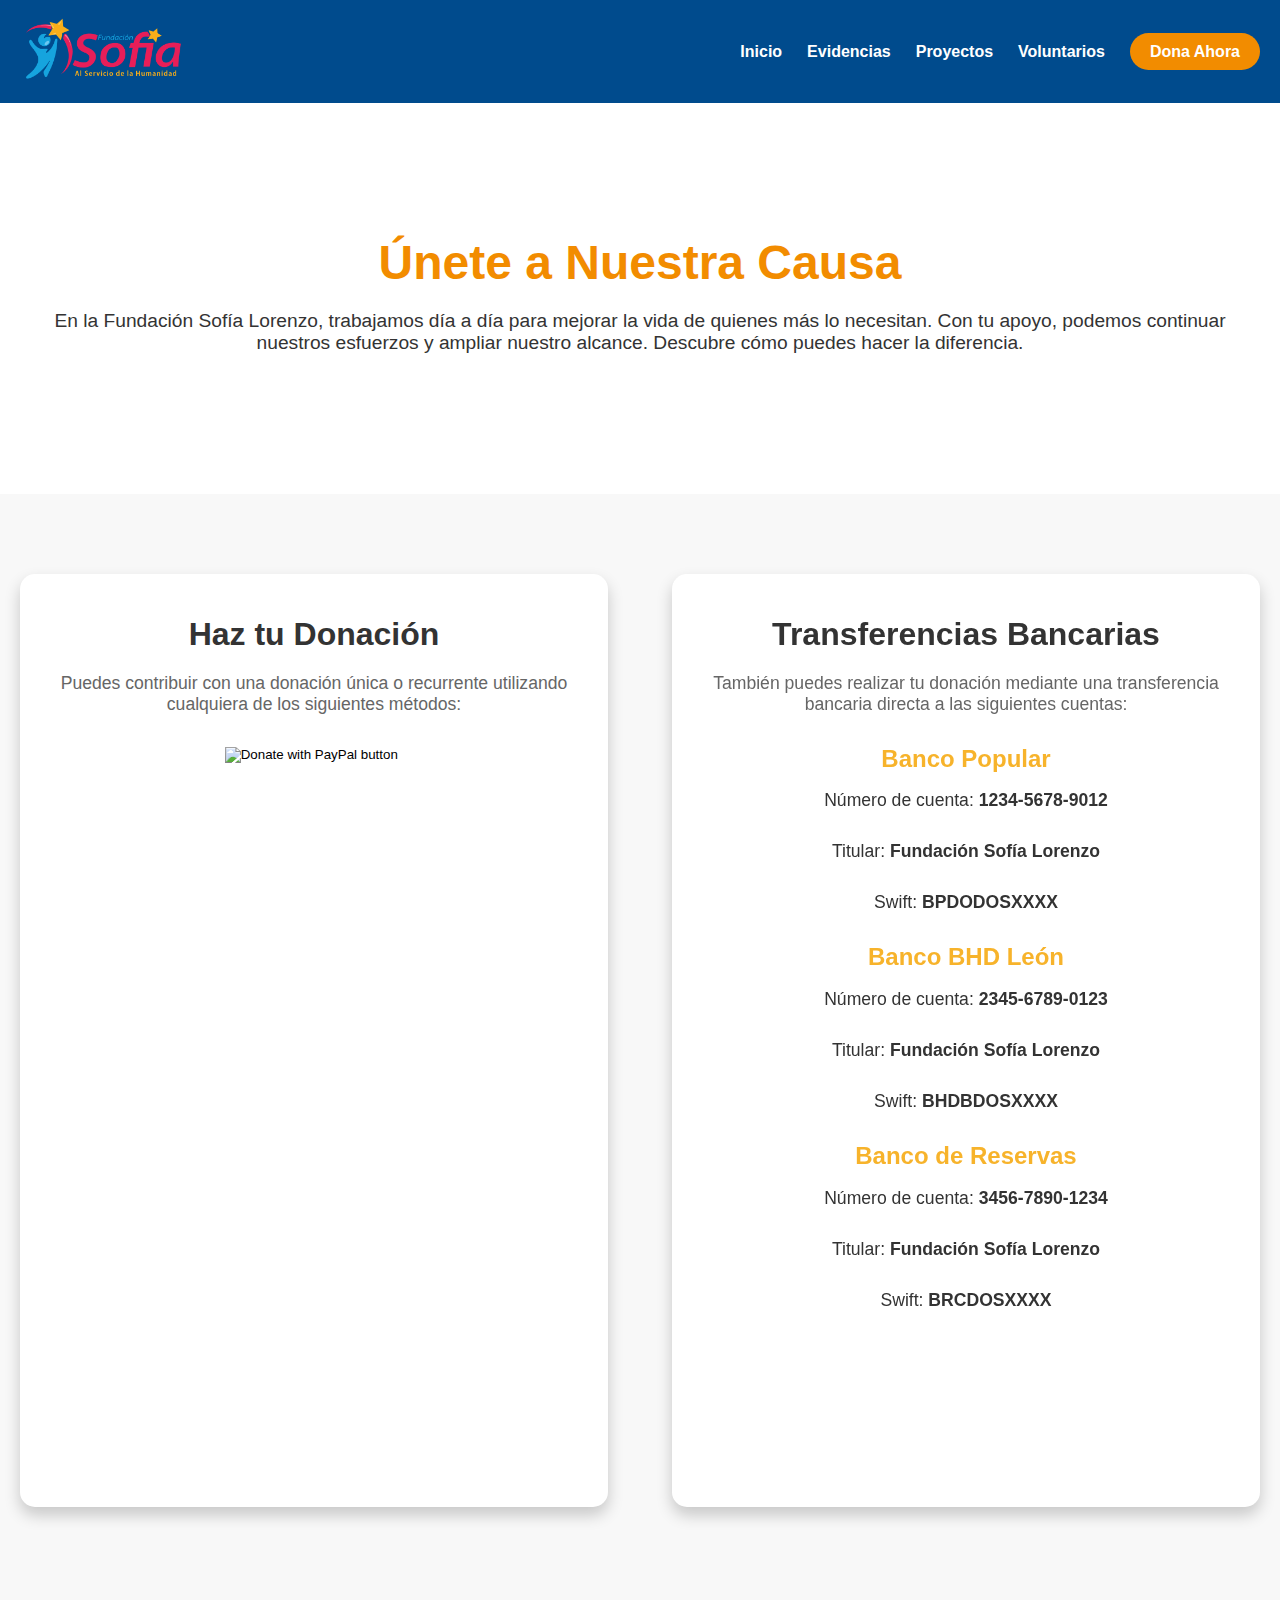
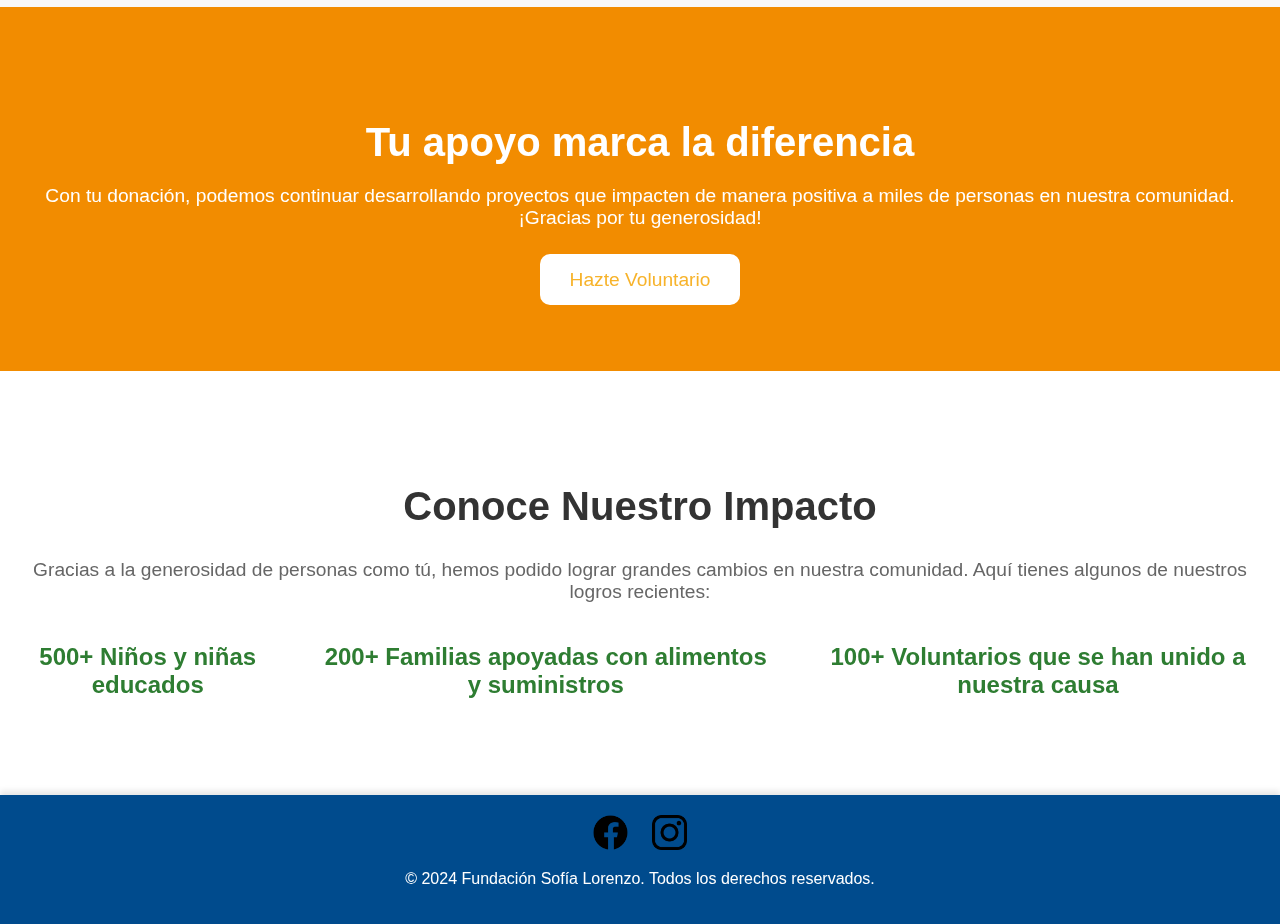
==== sections/donate.html @ 34d8f431 "Init Commit" ====
<!DOCTYPE html>
<html lang="es">

<head>
    <meta charset="UTF-8">
    <meta name="viewport" content="width=device-width, initial-scale=1.0">
    <title>Fundación Sofía Lorenzo</title>
    <link rel="stylesheet" href="../css/estilo.css">
    <link rel="icon" href="../img/logo.png">
</head>

<body>
    <!-- Barra de Navegación -->
    <header class="navbar">
        <div class="navbar__logo">
            <img src="../img/red-logo.png" alt="Logo Fundación Sofía Lorenzo" style="width: 170px;">
        </div>
        <nav class="navbar__menu">
            <ul>
                <li><a href="../index.html">Inicio</a></li>
                <li><a href="#evidencias">Evidencias</a></li>
                <li><a href="proyectos.html">Proyectos</a></li>
                <li><a href="volunteer.html">Voluntarios</a></li>
                <li><a href="#donaciones" class="btn-donate-navbar">Dona Ahora</a></li>
            </ul>
        </nav>
    </header>

    <!-- Sección de Introducción -->
    <section id="donar-intro" class="donar-intro-section">
        <div class="container">
            <h1>Únete a Nuestra Causa</h1>
            <p>En la Fundación Sofía Lorenzo, trabajamos día a día para mejorar la vida de quienes más lo necesitan. Con tu apoyo, podemos continuar nuestros esfuerzos y ampliar nuestro alcance. Descubre cómo puedes hacer la diferencia.</p>
        </div>
    </section>

    <!-- Sección de Donaciones -->
    <section id="donaciones" class="donaciones-section">
        <div class="container">
            <div class="donaciones-columns">
                <!-- Columna de Donaciones (PayPal/DonorBox) -->
                <div class="donaciones-form-column">
                    <h2>Haz tu Donación</h2>
                    <p>Puedes contribuir con una donación única o recurrente utilizando cualquiera de los siguientes
                        métodos:</p>

                    <!-- Botón de PayPal -->
                    <div class="donate-paypal">
                        <form action="https://www.paypal.com/donate" method="post" target="_top">
                            <input type="hidden" name="business" value="TU_CORREO@DOMINIO.COM" />
                            <input type="hidden" name="no_recurring" value="0" />
                            <input type="hidden" name="item_name" value="Donación a Fundación Sofía Lorenzo" />
                            <input type="hidden" name="currency_code" value="USD" />
                            <input type="image" src="https://www.paypalobjects.com/en_US/i/btn/btn_donate_LG.gif"
                                border="0" name="submit" alt="Donate with PayPal button" />
                            <img alt="" border="0" src="https://www.paypal.com/en_US/i/scr/pixel.gif" width="1"
                                height="1" />
                        </form>
                    </div>

                    <!-- Botón de DonorBox -->
                    <div class="donate-donorbox">
                        <!-- Insertar código de integración de DonorBox -->
                        <script src="https://donorbox.org/widget.js" paypalExpress="false"></script>
                        <iframe src="https://donorbox.org/embed/TU_ID_DE_CAMPAÑA" height="685px" width="100%"
                            style="max-width: 500px; min-width: 310px; max-height:none!important" seamless="seamless"
                            name="donorbox" frameborder="0" scrolling="no" allowpaymentrequest></iframe>
                    </div>
                </div>

                <!-- Columna de Transferencias Bancarias -->
                <div class="transferencias-column">
                    <h2>Transferencias Bancarias</h2>
                    <p>También puedes realizar tu donación mediante una transferencia bancaria directa a las siguientes
                        cuentas:</p>

                    <div class="bank-details">
                        <h3>Banco Popular</h3>
                        <p>Número de cuenta: <strong>1234-5678-9012</strong></p>
                        <p>Titular: <strong>Fundación Sofía Lorenzo</strong></p>
                        <p>Swift: <strong>BPDODOSXXXX</strong></p>
                    </div>

                    <div class="bank-details">
                        <h3>Banco BHD León</h3>
                        <p>Número de cuenta: <strong>2345-6789-0123</strong></p>
                        <p>Titular: <strong>Fundación Sofía Lorenzo</strong></p>
                        <p>Swift: <strong>BHDBDOSXXXX</strong></p>
                    </div>

                    <div class="bank-details">
                        <h3>Banco de Reservas</h3>
                        <p>Número de cuenta: <strong>3456-7890-1234</strong></p>
                        <p>Titular: <strong>Fundación Sofía Lorenzo</strong></p>
                        <p>Swift: <strong>BRCDOSXXXX</strong></p>
                    </div>
                </div>
            </div>
        </div>
    </section>

    <!-- Sección de Llamadas a la Acción -->
    <section id="cta-donar" class="cta-donar-section">
        <div class="container">
            <h2>Tu apoyo marca la diferencia</h2>
            <p>Con tu donación, podemos continuar desarrollando proyectos que impacten de manera positiva a miles de
                personas en nuestra comunidad. ¡Gracias por tu generosidad!</p>
            <a href="#form-voluntario" class="btn-voluntario-cta">Hazte Voluntario</a>
        </div>
    </section>

    <!-- Sección de Proyectos y Resultados -->
    <section id="impacto" class="impacto-section">
        <div class="container">
            <h2>Conoce Nuestro Impacto</h2>
            <p>Gracias a la generosidad de personas como tú, hemos podido lograr grandes cambios en nuestra comunidad. Aquí tienes algunos de nuestros logros recientes:</p>
            <ul>
                <li><strong>500+</strong> Niños y niñas educados</li>
                <li><strong>200+</strong> Familias apoyadas con alimentos y suministros</li>
                <li><strong>100+</strong> Voluntarios que se han unido a nuestra causa</li>
            </ul>
        </div>
    </section>


    <!-- Footer -->
    <footer>
        <div class="footer__social-media">
            <a href="#"><img src="../img/facebook-icon.png" alt="Facebook"></a>
            <a href="#"><img src="../img/instagram-icon.png" alt="Instagram"></a>
            <!-- Añade más enlaces a redes sociales si es necesario -->
        </div>
        <p>&copy; 2024 Fundación Sofía Lorenzo. Todos los derechos reservados.</p>
    </footer>
</body>

</html>
---- css/estilo.css ----
/* Colores y Tipografía */
:root {
    --primary-color: #004B8D; /* Azul Oscuro */
    --secondary-color: #F28C00; /* Naranja */
    --accent-color: #F7B32B; /* Amarillo */
    --background-color: #F5F5F5; /* Gris Claro */
    --text-color: #333333; /* Gris Oscuro */
    --btn-text-color: #FFFFFF; /* Blanco */
    --font-family: 'Segoe UI', Tahoma, Geneva, Verdana, sans-serif;
}

/* Estilos Generales */
body {
    font-family: var(--font-family);
    margin: 0;
    padding: 0;
    background-color: var(--background-color);
    color: var(--text-color);
}

a {
    text-decoration: none;
    color: inherit;
}

/* Barra de Navegación */
.navbar {
    background-color: var(--primary-color);
    padding: 15px 20px;
    display: flex;
    justify-content: space-between;
    align-items: center;
    box-shadow: 0 4px 6px rgba(0, 0, 0, 0.1);
}

.nav_logo{
    width: 180px;
}

.navbar__logo img {
    width: 60px;
    height: auto;
}

.navbar__menu ul {
    list-style-type: none;
    display: flex;
    gap: 25px;
    margin: 0;
    padding: 0;
}

.navbar__menu ul li a {
    color: var(--btn-text-color);
    font-weight: bold;
    transition: color 0.3s ease;
}

.navbar__menu ul li a:hover {
    color: var(--accent-color);
}

.btn-donate-navbar {
    background-color: var(--secondary-color);
    color: var(--btn-text-color);
    padding: 10px 20px;
    font-weight: bold;
    border-radius: 20px;
    transition: background-color 0.3s ease;
}

.btn-donate-navbar:hover {
    color: var(--btn-text-color);
    background-color: var(--accent-color);
}

/* Sección Hero */
.hero-section {
    background-color: var(--primary-color);
    color: var(--btn-text-color);
    text-align: center;
    padding: 120px 20px;
    background-image: url('img/hero-bg.jpg'); /* Fondo con imagen */
    background-size: cover;
    background-position: center;
    display: flex;
    justify-content: center;
    align-items: center;
    flex-direction: column;
}

.hero-content h1 {
    font-size: 3em;
    margin-bottom: 20px;
}

.hero-content p {
    font-size: 1.5em;
    margin-bottom: 30px;
}

.btn-donate {
    background-color: var(--secondary-color);
    color: var(--btn-text-color);
    padding: 15px 30px;
    font-size: 1.2em;
    border-radius: 25px;
    transition: background-color 0.3s ease;
}

.btn-donate:hover {
    background-color: var(--accent-color);
}

/* Nueva Sección: ¿Por Qué Donar? */
.porque-donar-section {
    background-color: #fff;
    padding: 60px 20px;
    text-align: center;
}

.porque-donar-section h2 {
    font-size: 2.5em;
    margin-bottom: 40px;
}

.donar-reasons {
    display: flex;
    justify-content: space-around;
    flex-wrap: wrap;
}

.reason {
    max-width: 300px;
    margin: 20px;
    text-align: center;
}

.reason img {
    width: 80px;
    margin-bottom: 20px;
}

.reason h3 {
    font-size: 1.5em;
    margin-bottom: 15px;
}

.reason p {
    font-size: 1.1em;
}

/* Nueva Sección: Impacto de Tu Donación */
.impacto-donacion-section {
    background-color: #f9f9f9;
    padding: 60px 20px;
    text-align: center;
}

.impact-gallery {
    display: flex;
    justify-content: space-around;
    flex-wrap: wrap;
}

.impact-item {
    max-width: 300px;
    margin: 20px;
    text-align: center;
}

.impact-item img {
    width: 100%;
    border-radius: 10px;
    margin-bottom: 20px;
}

.impact-item h3 {
    font-size: 1.5em;
    margin-bottom: 10px;
}

.impact-item p {
    font-size: 1.1em;
}

/* Nueva Sección: Únete Como Voluntario */
.volunteer-call-to-action {
    background-color: var(--secondary-color);
    color: var(--btn-text-color);
    padding: 30px 20px;
    text-align: center;
    margin: 60px 0;
}

.volunteer-call-to-action h2 {
    font-size: 2em;
    margin-bottom: 20px;
}

.volunteer-call-to-action p {
    font-size: 1.2em;
    margin-bottom: 30px;
}

.btn-volunteer {
    background-color: var(--accent-color);
    color: var(--btn-text-color);
    padding: 15px 30px;
    text-decoration: none;
    border-radius: 5px;
    font-size: 1.2em;
    transition: background-color 0.3s;
}

.btn-volunteer:hover {
    background-color: var(--hover-color);
}


.testimonials-section {
    background-color: #f4f4f4;
    padding: 50px 20px;
    text-align: center;
}

.testimonials-section h2 {
    font-size: 2em;
    margin-bottom: 20px;
}

.testimonials-section p {
    font-size: 1.2em;
    margin-bottom: 40px;
}

.testimonials {
    display: flex;
    flex-wrap: wrap;
    justify-content: space-around;
    gap: 20px;
}

.testimonial {
    background-color: white;
    padding: 20px;
    border-radius: 10px;
    box-shadow: 0 4px 6px rgba(0, 0, 0, 0.1);
    max-width: 300px;
}

.testimonial p {
    font-style: italic;
}

.testimonial span {
    display: block;
    margin-top: 10px;
    font-weight: bold;
}

/* Footer */
footer {
    background-color: var(--primary-color);
    padding: 20px;
    text-align: center;
    color: var(--btn-text-color);
    box-shadow: 0 -4px 6px rgba(0, 0, 0, 0.1);
}

.footer__social-media a img {
    width: 35px;
    height: auto;
    margin: 0 10px;
    transition: transform 0.3s ease;
}

.footer__social-media a img:hover {
    transform: scale(1.1);
}


/*/////////////////////////////////////////*/

/* Estilos para la sección de voluntarios */
.volunteer-section {
    background-color: #fff;
    padding: 60px 20px;
    text-align: center;
}

.volunteer-section h1 {
    font-size: 2.5em;
    margin-bottom: 20px;
}

.volunteer-section p {
    font-size: 1.2em;
    margin-bottom: 40px;
}

.volunteer-benefits {
    display: flex;
    justify-content: space-around;
    flex-wrap: wrap;
}

.benefit {
    max-width: 300px;
    margin: 20px;
    text-align: center;
}

.benefit img {
    width: 80px;
    margin-bottom: 20px;
}

.benefit h3 {
    font-size: 1.5em;
    margin-bottom: 15px;
}

.benefit p {
    font-size: 1.1em;
}

.btn-volunteer {
    background-color: var(--secondary-color);
    color: var(--btn-text-color);
    padding: 15px 30px;
    font-size: 1.2em;
    border-radius: 25px;
    transition: background-color 0.3s ease;
}

.btn-volunteer:hover {
    background-color: var(--accent-color);
}

/* Estilos para la sección del formulario de voluntariado */
.volunteer-form-section {
    background-color: #f9f9f9;
    padding: 60px 20px;
    text-align: center;
}

.volunteer-form-section h2 {
    font-size: 2em;
    margin-bottom: 20px;
}

.volunteer-form-section p {
    font-size: 1.2em;
    margin-bottom: 40px;
}

.volunteer-form-content {
    display: flex;
    flex-wrap: wrap;
    justify-content: space-between;
    align-items: flex-start;
}

.whatsapp-card {
    background: #fff;
    border-radius: 10px;
    box-shadow: 0 4px 8px rgba(0, 0, 0, 0.1);
    width: 48%;
    text-align: left;
    padding: 20px;
    margin-bottom: 20px;
    display: flex;
    align-items: center;
}

.whatsapp-icon img {
    width: 50px;
    height: 50px;
    margin-right: 15px;
}

.whatsapp-info h3 {
    margin-bottom: 10px;
}

.whatsapp-info p {
    font-size: 16px;
    margin-bottom: 15px;
}

.btn-whatsapp {
    display: inline-block;
    padding: 10px 20px;
    background-color: #25D366;
    color: #fff;
    text-decoration: none;
    border-radius: 5px;
    font-weight: bold;
}

.volunteer-form {
    width: 48%;
    text-align: left;
}

.form-group {
    margin-bottom: 20px;
}

.form-group label {
    display: block;
    font-size: 1.1em;
    margin-bottom: 10px;
}

.form-group input,
.form-group textarea {
    width: 100%;
    padding: 10px;
    border: 1px solid #ccc;
    border-radius: 5px;
    font-size: 1em;
}

.btn-submit {
    background-color: var(--primary-color);
    color: var(--btn-text-color);
    padding: 10px 20px;
    border: none;
    border-radius: 5px;
    font-size: 1.2em;
    cursor: pointer;
    transition: background-color 0.3s ease;
}

.btn-submit:hover {
    background-color: var(--secondary-color);
}

/* Sección de formulario de voluntariado */
.volunteer-form-section {
    background-color: #f1f1f1;
    padding: 80px 20px;
    display: flex;
    flex-direction: column;
    align-items: center;
    text-align: center;
}

.volunteer-form-section h2 {
    font-size: 2.5em;
    margin-bottom: 20px;
    color: #333;
}

.volunteer-form-section p {
    font-size: 1.2em;
    margin-bottom: 40px;
    color: #666;
}

/* Formulario */
.volunteer-form {
    background-color: #ffffff;
    border-radius: 15px;
    box-shadow: 0 8px 16px rgba(0, 0, 0, 0.2);
    padding: 40px;
    width: 100%;
    max-width: 600px;
}

.form-group {
    margin-bottom: 25px;
    text-align: left;
}

.form-group label {
    font-size: 1.1em;
    color: #333;
    margin-bottom: 8px;
    display: block;
}

.form-group input,
.form-group textarea {
    width: 95%;
    padding: 15px;
    border-radius: 10px;
    border: 1px solid #ddd;
    font-size: 1em;
    color: #333;
}

.btn-submit {
    background-color: #25D366;
    color: #fff;
    padding: 15px 30px;
    border: none;
    border-radius: 10px;
    font-size: 1.2em;
    cursor: pointer;
    transition: background-color 0.3s ease;
    width: 100%;
    margin-top: 20px;
}

.btn-submit:hover {
    background-color: #20b259;
}

/* Card de WhatsApp */
.whatsapp-card {
    background: linear-gradient(135deg, #25D366 0%, #128c7e 100%);
    border-radius: 15px;
    color: white;
    padding: 20px;
    margin-top: 40px;
    display: flex;
    align-items: center;
    box-shadow: 0 8px 16px rgba(0, 0, 0, 0.2);
}

.whatsapp-info{
    display: flex;
    align-items:center;
    flex-direction: row;
    
}

.whatsapp-icon img {
    width: 60px;
    height: 60px;
    margin-right: 10px;
}

.whatsapp-info h3 {
    margin: 0;
    font-size: 1.5em;
}

.whatsapp-info p {
    margin: 0;
    font-size: 1.1em;
}

.btn-whatsapp {
    background-color: white;
    color: #25D366;
    text-align: center;
    padding: 10px 20px;
    border-radius: 10px;
    text-decoration: none;
    font-weight: bold;
    transition: background-color 0.3s ease;
}

.btn-whatsapp:hover {
    background-color: #e0e0e0;
}

/* Sección de requisitos */
.requisitos-section {
    background-color: #ffffff;
    padding: 60px 20px;
    text-align: center;
}

.requisitos-section h2 {
    font-size: 2.5em;
    margin-bottom: 30px;
    color: #333;
}

.requisitos-section ul {
    list-style: none;
    padding: 0;
    font-size: 1.2em;
    max-width: 600px;
    margin: 0 auto;
}

.requisitos-section ul li {
    background-color: #f1f1f1;
    border-radius: 10px;
    margin-bottom: 15px;
    padding: 15px 20px;
    position: relative;
    text-align: left;
    display: flex;
    align-items: center;
}

.requisitos-section ul li::before {
    content: '\2714';
    font-size: 1.5em;
    color: #25D366;
    margin-right: 15px;
}


/* Estilos de pagina Donaciones */
.donar-intro-section {
    background-color: #ffffff;
    padding: 100px 20px;
    text-align: center;
    color: #333;
}

.donar-intro-section h1 {
    font-size: 3em;
    margin-bottom: 20px;
    color: var(--secondary-color);
}

.donar-intro-section p {
    font-size: 1.2em;
    margin-bottom: 40px;
}

.btn-donar-cta {
    background-color: var(--secondary-color);
    color: #fff;
    padding: 15px 30px;
    border-radius: 10px;
    font-size: 1.2em;
    text-decoration: none;
    transition: background-color 0.3s ease;
}

.btn-donar-cta:hover {
    background-color: var(--accent-color);
}

/* Sección de Donaciones */
.donaciones-section {
    background-color: #f8f8f8;
    padding: 80px 20px;
}

.donaciones-columns {
    display: flex;
    flex-wrap: nowrap;
    justify-content: space-between;
    gap: 10px;
}

.donaciones-form-column,
.transferencias-column {
    background-color: #ffffff;
    border-radius: 15px;
    box-shadow: 0 8px 16px rgba(0, 0, 0, 0.2);
    padding: 15px;
    width: 100%;
    max-width: 45%;
    margin-bottom: 20px;
    text-align: center;
}

.donaciones-form-column h2,
.transferencias-column h2 {
    font-size: 2em;
    margin-bottom: 20px;
    color: #333;
}

.donaciones-form-column p,
.transferencias-column p {
    font-size: 1.1em;
    margin-bottom: 30px;
    color: #666;
}

.bank-details {
    margin-bottom: 30px;
}

.bank-details h3 {
    font-size: 1.5em;
    margin-bottom: 10px;
    color: var(--accent-color);
}

.bank-details p {
    font-size: 1.1em;
    color: #333;
}

/* Estilo de Botones */
.donate-paypal form {
    margin-bottom: 20px;
}

.donate-donorbox {
    margin-bottom: 20px;
}


/* Sección de Llamadas a la Acción */
.cta-donar-section {
    background-color: var(--secondary-color);
    color: #fff;
    padding: 80px 20px;
    text-align: center;
}

.cta-donar-section h2 {
    font-size: 2.5em;
    margin-bottom: 20px;
}

.cta-donar-section p {
    font-size: 1.2em;
    margin-bottom: 40px;
}

.btn-voluntario-cta {
    background-color: #ffffff;
    color: var(--accent-color);
    padding: 15px 30px;
    border-radius: 10px;
    font-size: 1.2em;
    text-decoration: none;
    transition: background-color 0.3s ease;
}

.btn-voluntario-cta:hover {
    background-color: #e0e0e0;
}

/* Sección de Impacto */
.impacto-section {
    background-color: #ffffff;
    padding: 80px 20px;
    text-align: center;
}

.impacto-section h2 {
    font-size: 2.5em;
    color: #333;
    margin-bottom: 30px;
}

.impacto-section p {
    font-size: 1.2em;
    color: #666;
    margin-bottom: 40px;
}

.impacto-section ul {
    list-style: none;
    padding: 0;
    display: flex;
    justify-content: center;
    gap: 40px;
}

.impacto-section ul li {
    font-size: 1.5em;
    color: #2e7d32;
    font-weight: bold;
}
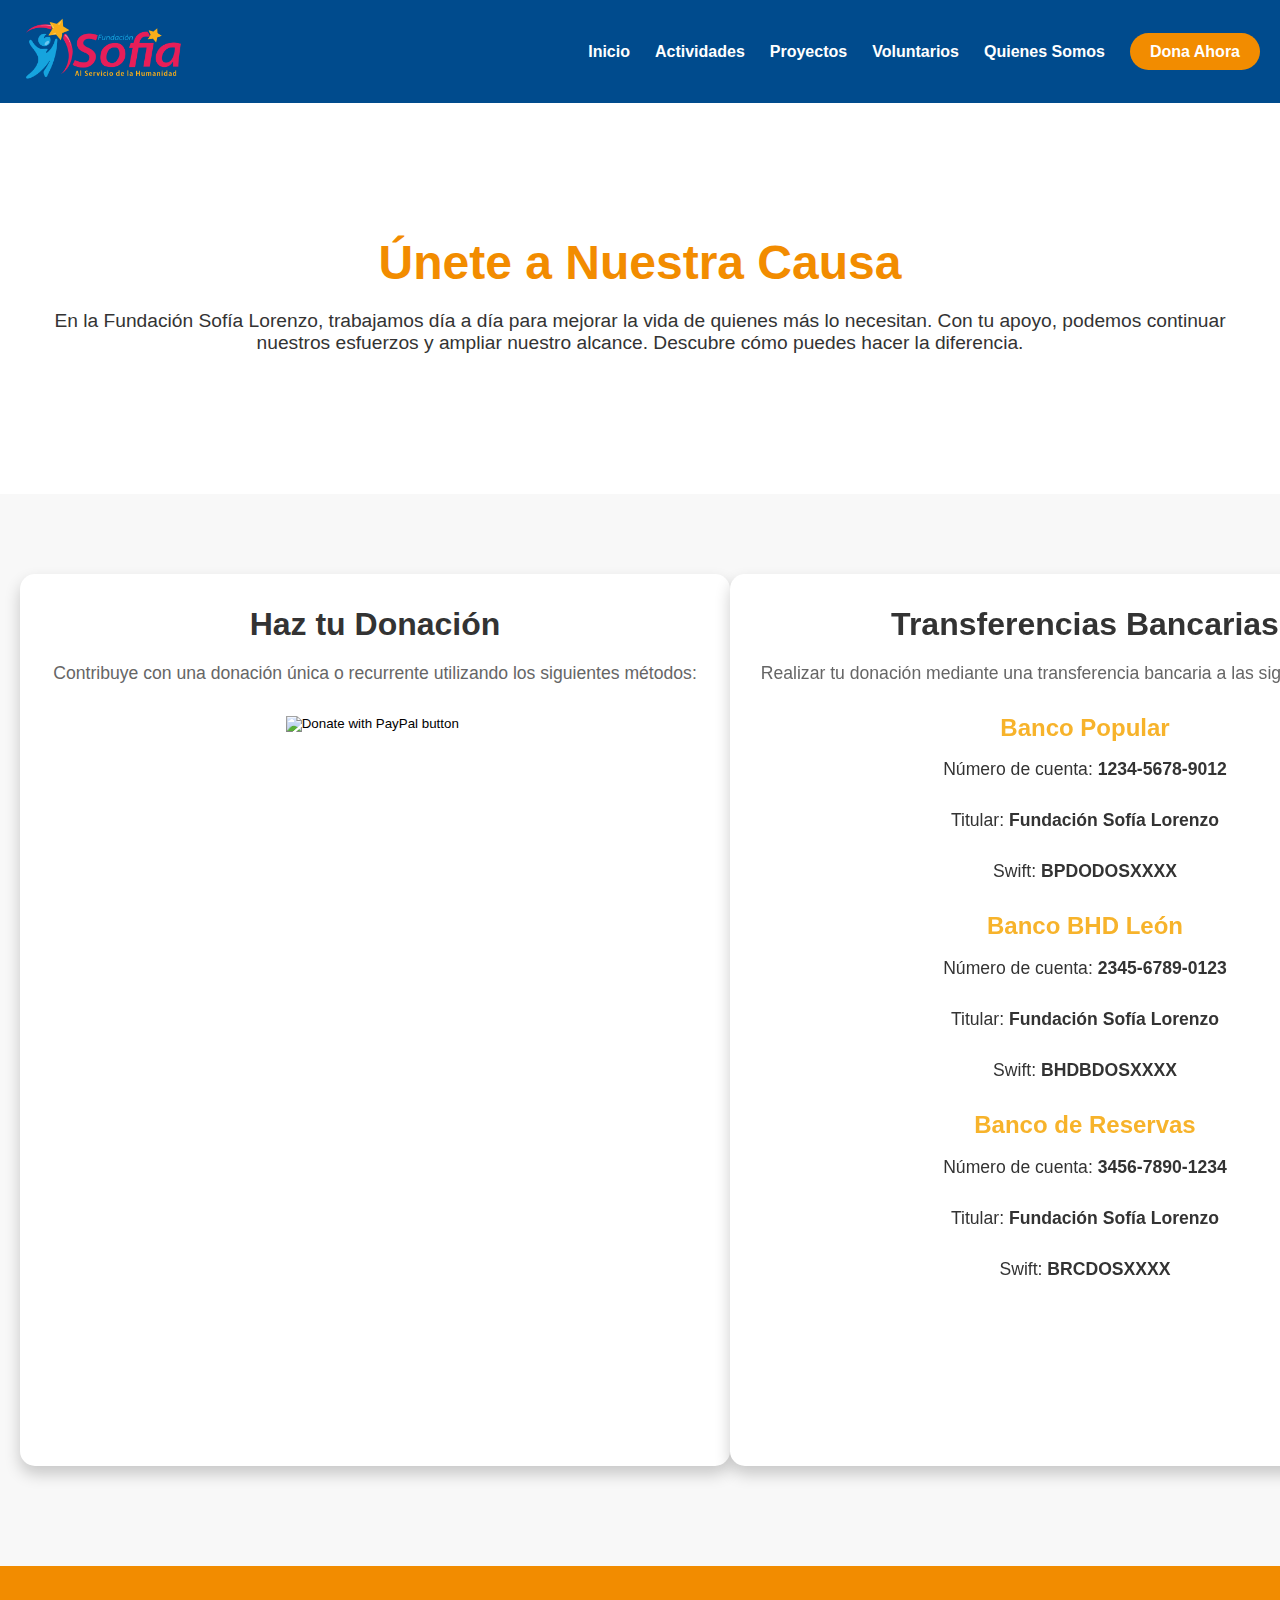
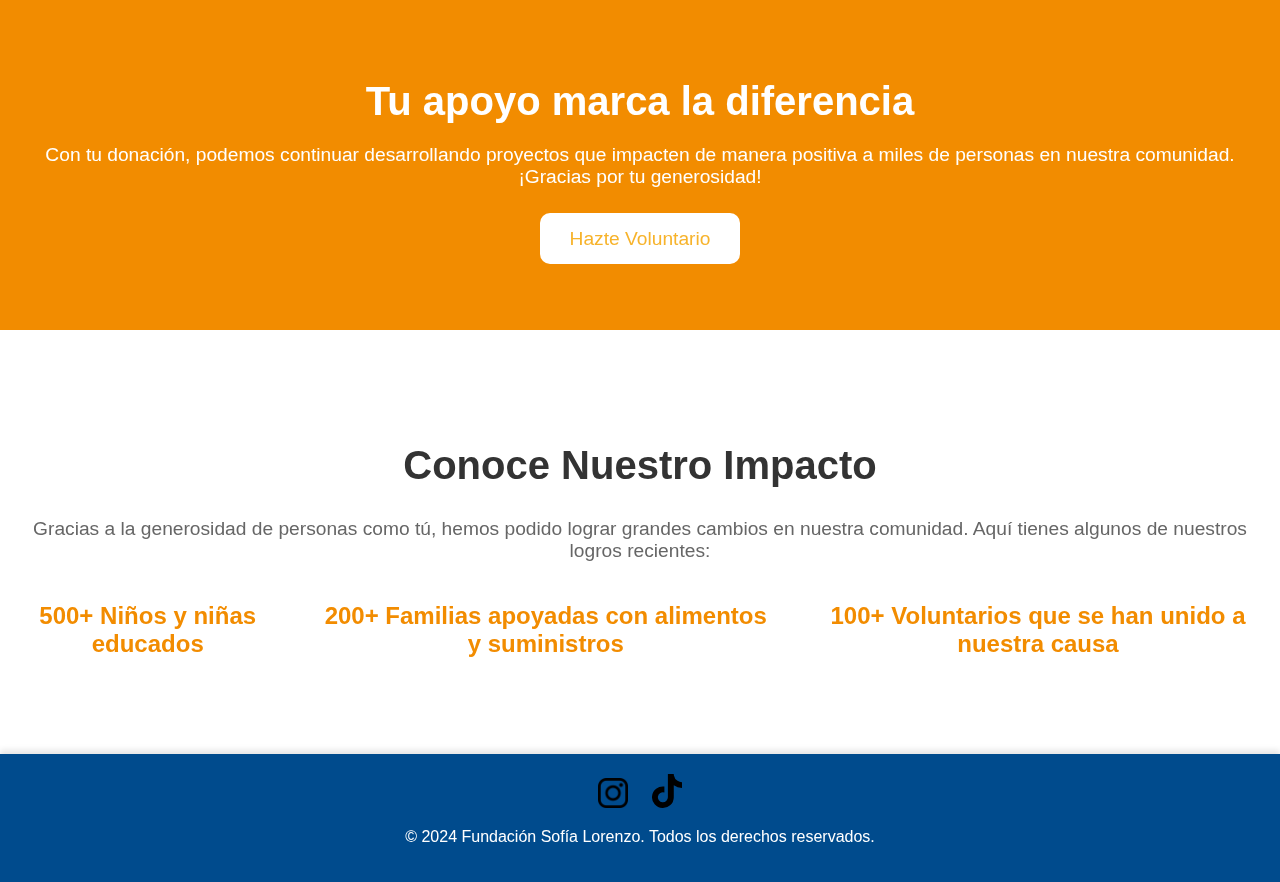
==== commit 307fe5fe: "Update: Nuevas Paginas. Cambios de diseño en todas las paginas. Cambios en Index, proyectos y activi" ====
--- a/sections/donate.html
+++ b/sections/donate.html
@@ -4,23 +4,186 @@
 <head>
     <meta charset="UTF-8">
     <meta name="viewport" content="width=device-width, initial-scale=1.0">
-    <title>Fundación Sofía Lorenzo</title>
+    <title>Donaciones | Fundación Sofía Lorenzo</title>
     <link rel="stylesheet" href="../css/estilo.css">
     <link rel="icon" href="../img/logo.png">
+    <style>
+        /*** DONACIONES ***/
+
+        .donar-intro-section {
+            background-color: #ffffff;
+            padding: 100px 20px;
+            text-align: center;
+            color: #333;
+        }
+
+        .donar-intro-section h1 {
+            font-size: 3em;
+            margin-bottom: 20px;
+            color: var(--secondary-color);
+        }
+
+        .donar-intro-section p {
+            font-size: 1.2em;
+            margin-bottom: 40px;
+        }
+
+        .btn-donar-cta {
+            background-color: var(--secondary-color);
+            color: #fff;
+            padding: 15px 30px;
+            border-radius: 10px;
+            font-size: 1.2em;
+            text-decoration: none;
+            transition: background-color 0.3s ease;
+        }
+
+        .btn-donar-cta:hover {
+            background-color: var(--accent-color);
+        }
+
+        /* Sección de Donaciones */
+        .donaciones-section {
+            background-color: #f8f8f8;
+            padding: 80px 20px;
+        }
+
+        .donaciones-columns {
+            display: flex;
+            flex-wrap: nowrap;
+            justify-content: space-evenly;
+        }
+
+        .donaciones-form-column,
+        .transferencias-column {
+            background-color: #ffffff;
+            border-radius: 15px;
+            box-shadow: 0 8px 16px rgba(0, 0, 0, 0.2);
+            padding: 5px;
+            min-width: 700px;
+            margin-bottom: 20px;
+            text-align: center;
+        }
+
+        .donaciones-form-column h2,
+        .transferencias-column h2 {
+            font-size: 2em;
+            margin-bottom: 20px;
+            color: #333;
+        }
+
+        .donaciones-form-column p,
+        .transferencias-column p {
+            font-size: 1.1em;
+            margin-bottom: 30px;
+            color: #666;
+        }
+
+        .bank-details {
+            margin-bottom: 30px;
+        }
+
+        .bank-details h3 {
+            font-size: 1.5em;
+            margin-bottom: 10px;
+            color: var(--accent-color);
+        }
+
+        .bank-details p {
+            font-size: 1.1em;
+            color: #333;
+        }
+
+        /* Estilo de Botones */
+        .donate-paypal form {
+            margin-bottom: 20px;
+        }
+
+        .donate-donorbox {
+            margin-bottom: 20px;
+        }
+
+
+        /* Sección de Llamadas a la Acción */
+        .cta-donar-section {
+            background-color: var(--secondary-color);
+            color: #fff;
+            padding: 80px 20px;
+            text-align: center;
+        }
+
+        .cta-donar-section h2 {
+            font-size: 2.5em;
+            margin-bottom: 20px;
+        }
+
+        .cta-donar-section p {
+            font-size: 1.2em;
+            margin-bottom: 40px;
+        }
+
+        .btn-voluntario-cta {
+            background-color: #ffffff;
+            color: var(--accent-color);
+            padding: 15px 30px;
+            border-radius: 10px;
+            font-size: 1.2em;
+            text-decoration: none;
+            transition: background-color 0.3s ease;
+        }
+
+        .btn-voluntario-cta:hover {
+            background-color: #e0e0e0;
+        }
+
+        /* Sección de Impacto */
+        .impacto-section {
+            background-color: #ffffff;
+            padding: 80px 20px;
+            text-align: center;
+        }
+
+        .impacto-section h2 {
+            font-size: 2.5em;
+            color: #333;
+            margin-bottom: 30px;
+        }
+
+        .impacto-section p {
+            font-size: 1.2em;
+            color: #666;
+            margin-bottom: 40px;
+        }
+
+        .impacto-section ul {
+            list-style: none;
+            padding: 0;
+            display: flex;
+            justify-content: center;
+            gap: 40px;
+        }
+
+        .impacto-section ul li {
+            font-size: 1.5em;
+            color: var(--secondary-color);
+            font-weight: bold;
+        }
+    </style>
 </head>
 
 <body>
     <!-- Barra de Navegación -->
     <header class="navbar">
-        <div class="navbar__logo">
+        <div class="navbar-logo">
             <img src="../img/red-logo.png" alt="Logo Fundación Sofía Lorenzo" style="width: 170px;">
         </div>
         <nav class="navbar__menu">
             <ul>
                 <li><a href="../index.html">Inicio</a></li>
-                <li><a href="#evidencias">Evidencias</a></li>
+                <li><a href="activities.html">Actividades</a></li>
                 <li><a href="proyectos.html">Proyectos</a></li>
                 <li><a href="volunteer.html">Voluntarios</a></li>
+                <li><a href="#">Quienes Somos</a></li>
                 <li><a href="#donaciones" class="btn-donate-navbar">Dona Ahora</a></li>
             </ul>
         </nav>
@@ -30,7 +193,9 @@
     <section id="donar-intro" class="donar-intro-section">
         <div class="container">
             <h1>Únete a Nuestra Causa</h1>
-            <p>En la Fundación Sofía Lorenzo, trabajamos día a día para mejorar la vida de quienes más lo necesitan. Con tu apoyo, podemos continuar nuestros esfuerzos y ampliar nuestro alcance. Descubre cómo puedes hacer la diferencia.</p>
+            <p>En la Fundación Sofía Lorenzo, trabajamos día a día para mejorar la vida de quienes más lo necesitan. Con
+                tu apoyo, podemos continuar nuestros esfuerzos y ampliar nuestro alcance. Descubre cómo puedes hacer la
+                diferencia.</p>
         </div>
     </section>
 
@@ -41,7 +206,7 @@
                 <!-- Columna de Donaciones (PayPal/DonorBox) -->
                 <div class="donaciones-form-column">
                     <h2>Haz tu Donación</h2>
-                    <p>Puedes contribuir con una donación única o recurrente utilizando cualquiera de los siguientes
+                    <p>Contribuye con una donación única o recurrente utilizando los siguientes
                         métodos:</p>
 
                     <!-- Botón de PayPal -->
@@ -71,7 +236,7 @@
                 <!-- Columna de Transferencias Bancarias -->
                 <div class="transferencias-column">
                     <h2>Transferencias Bancarias</h2>
-                    <p>También puedes realizar tu donación mediante una transferencia bancaria directa a las siguientes
+                    <p>Realizar tu donación mediante una transferencia bancaria a las siguientes
                         cuentas:</p>
 
                     <div class="bank-details">
@@ -113,7 +278,8 @@
     <section id="impacto" class="impacto-section">
         <div class="container">
             <h2>Conoce Nuestro Impacto</h2>
-            <p>Gracias a la generosidad de personas como tú, hemos podido lograr grandes cambios en nuestra comunidad. Aquí tienes algunos de nuestros logros recientes:</p>
+            <p>Gracias a la generosidad de personas como tú, hemos podido lograr grandes cambios en nuestra comunidad.
+                Aquí tienes algunos de nuestros logros recientes:</p>
             <ul>
                 <li><strong>500+</strong> Niños y niñas educados</li>
                 <li><strong>200+</strong> Familias apoyadas con alimentos y suministros</li>
@@ -122,12 +288,11 @@
         </div>
     </section>
 
-
     <!-- Footer -->
     <footer>
         <div class="footer__social-media">
-            <a href="#"><img src="../img/facebook-icon.png" alt="Facebook"></a>
-            <a href="#"><img src="../img/instagram-icon.png" alt="Instagram"></a>
+            <a href="https://www.instagram.com/fundacion.sofia"><img src="../img/instagram-icon.png" alt="Instagram"></a>
+            <a href="https://www.tiktok.com/@fundacion.sofia"><img src="../img/tiktok-icon.svg" alt="TikTok"></a>
             <!-- Añade más enlaces a redes sociales si es necesario -->
         </div>
         <p>&copy; 2024 Fundación Sofía Lorenzo. Todos los derechos reservados.</p>
--- a/css/estilo.css
+++ b/css/estilo.css
@@ -16,6 +16,9 @@
     padding: 0;
     background-color: var(--background-color);
     color: var(--text-color);
+    display: flex;
+    flex-direction: column;
+    min-height: 100vh;
 }
 
 a {
@@ -33,11 +36,7 @@
     box-shadow: 0 4px 6px rgba(0, 0, 0, 0.1);
 }
 
-.nav_logo{
-    width: 180px;
-}
-
-.navbar__logo img {
+.navbar-logo img {
     width: 60px;
     height: auto;
 }
@@ -74,202 +73,43 @@
     background-color: var(--accent-color);
 }
 
-/* Sección Hero */
-.hero-section {
-    background-color: var(--primary-color);
-    color: var(--btn-text-color);
-    text-align: center;
-    padding: 120px 20px;
-    background-image: url('img/hero-bg.jpg'); /* Fondo con imagen */
-    background-size: cover;
-    background-position: center;
+/* Estilos para el modal */
+.modal-advertencia {
+    position: fixed;
+    top: 0;
+    left: 0;
+    width: 100%;
+    height: 100%;
+    background-color: rgba(0, 0, 0, 0.7); /* Fondo oscuro semitransparente */
     display: flex;
     justify-content: center;
     align-items: center;
-    flex-direction: column;
+    z-index: 1000; /* Asegúrate de que esté en frente de otros elementos */
 }
 
-.hero-content h1 {
-    font-size: 3em;
-    margin-bottom: 20px;
+.modal-content {
+    background-color: rgb(224, 25, 25);
+    color: white;
+    padding: 20px;
+    border-radius: 8px;
+    text-align: center;
+    max-width: 500px;
+    width: 100%;
 }
 
-.hero-content p {
-    font-size: 1.5em;
-    margin-bottom: 30px;
-}
-
-.btn-donate {
-    background-color: var(--secondary-color);
-    color: var(--btn-text-color);
-    padding: 15px 30px;
-    font-size: 1.2em;
-    border-radius: 25px;
-    transition: background-color 0.3s ease;
-}
-
-.btn-donate:hover {
-    background-color: var(--accent-color);
-}
-
-/* Nueva Sección: ¿Por Qué Donar? */
-.porque-donar-section {
-    background-color: #fff;
-    padding: 60px 20px;
-    text-align: center;
-}
-
-.porque-donar-section h2 {
-    font-size: 2.5em;
-    margin-bottom: 40px;
-}
-
-.donar-reasons {
-    display: flex;
-    justify-content: space-around;
-    flex-wrap: wrap;
-}
-
-.reason {
-    max-width: 300px;
-    margin: 20px;
-    text-align: center;
-}
-
-.reason img {
-    width: 80px;
-    margin-bottom: 20px;
-}
-
-.reason h3 {
-    font-size: 1.5em;
-    margin-bottom: 15px;
-}
-
-.reason p {
-    font-size: 1.1em;
-}
-
-/* Nueva Sección: Impacto de Tu Donación */
-.impacto-donacion-section {
-    background-color: #f9f9f9;
-    padding: 60px 20px;
-    text-align: center;
-}
-
-.impact-gallery {
-    display: flex;
-    justify-content: space-around;
-    flex-wrap: wrap;
-}
-
-.impact-item {
-    max-width: 300px;
-    margin: 20px;
-    text-align: center;
-}
-
-.impact-item img {
-    width: 100%;
-    border-radius: 10px;
-    margin-bottom: 20px;
-}
-
-.impact-item h3 {
-    font-size: 1.5em;
-    margin-bottom: 10px;
-}
-
-.impact-item p {
-    font-size: 1.1em;
-}
-
-/* Nueva Sección: Únete Como Voluntario */
-.volunteer-call-to-action {
-    background-color: var(--secondary-color);
-    color: var(--btn-text-color);
-    padding: 30px 20px;
-    text-align: center;
-    margin: 60px 0;
-}
-
-.volunteer-call-to-action h2 {
-    font-size: 2em;
-    margin-bottom: 20px;
-}
-
-.volunteer-call-to-action p {
-    font-size: 1.2em;
-    margin-bottom: 30px;
-}
-
-.btn-volunteer {
-    background-color: var(--accent-color);
-    color: var(--btn-text-color);
-    padding: 15px 30px;
-    text-decoration: none;
-    border-radius: 5px;
-    font-size: 1.2em;
-    transition: background-color 0.3s;
-}
-
-.btn-volunteer:hover {
-    background-color: var(--hover-color);
-}
-
-
-.testimonials-section {
-    background-color: #f4f4f4;
-    padding: 50px 20px;
-    text-align: center;
-}
-
-.testimonials-section h2 {
-    font-size: 2em;
-    margin-bottom: 20px;
-}
-
-.testimonials-section p {
-    font-size: 1.2em;
-    margin-bottom: 40px;
-}
-
-.testimonials {
-    display: flex;
-    flex-wrap: wrap;
-    justify-content: space-around;
-    gap: 20px;
-}
-
-.testimonial {
-    background-color: white;
-    padding: 20px;
-    border-radius: 10px;
-    box-shadow: 0 4px 6px rgba(0, 0, 0, 0.1);
-    max-width: 300px;
-}
-
-.testimonial p {
-    font-style: italic;
-}
-
-.testimonial span {
-    display: block;
-    margin-top: 10px;
-    font-weight: bold;
-}
 
 /* Footer */
 footer {
     background-color: var(--primary-color);
     padding: 20px;
+    margin-top: auto;
     text-align: center;
     color: var(--btn-text-color);
     box-shadow: 0 -4px 6px rgba(0, 0, 0, 0.1);
 }
 
 .footer__social-media a img {
-    width: 35px;
+    width: 30px;
     height: auto;
     margin: 0 10px;
     transition: transform 0.3s ease;
@@ -277,487 +117,4 @@
 
 .footer__social-media a img:hover {
     transform: scale(1.1);
-}
-
-
-/*/////////////////////////////////////////*/
-
-/* Estilos para la sección de voluntarios */
-.volunteer-section {
-    background-color: #fff;
-    padding: 60px 20px;
-    text-align: center;
-}
-
-.volunteer-section h1 {
-    font-size: 2.5em;
-    margin-bottom: 20px;
-}
-
-.volunteer-section p {
-    font-size: 1.2em;
-    margin-bottom: 40px;
-}
-
-.volunteer-benefits {
-    display: flex;
-    justify-content: space-around;
-    flex-wrap: wrap;
-}
-
-.benefit {
-    max-width: 300px;
-    margin: 20px;
-    text-align: center;
-}
-
-.benefit img {
-    width: 80px;
-    margin-bottom: 20px;
-}
-
-.benefit h3 {
-    font-size: 1.5em;
-    margin-bottom: 15px;
-}
-
-.benefit p {
-    font-size: 1.1em;
-}
-
-.btn-volunteer {
-    background-color: var(--secondary-color);
-    color: var(--btn-text-color);
-    padding: 15px 30px;
-    font-size: 1.2em;
-    border-radius: 25px;
-    transition: background-color 0.3s ease;
-}
-
-.btn-volunteer:hover {
-    background-color: var(--accent-color);
-}
-
-/* Estilos para la sección del formulario de voluntariado */
-.volunteer-form-section {
-    background-color: #f9f9f9;
-    padding: 60px 20px;
-    text-align: center;
-}
-
-.volunteer-form-section h2 {
-    font-size: 2em;
-    margin-bottom: 20px;
-}
-
-.volunteer-form-section p {
-    font-size: 1.2em;
-    margin-bottom: 40px;
-}
-
-.volunteer-form-content {
-    display: flex;
-    flex-wrap: wrap;
-    justify-content: space-between;
-    align-items: flex-start;
-}
-
-.whatsapp-card {
-    background: #fff;
-    border-radius: 10px;
-    box-shadow: 0 4px 8px rgba(0, 0, 0, 0.1);
-    width: 48%;
-    text-align: left;
-    padding: 20px;
-    margin-bottom: 20px;
-    display: flex;
-    align-items: center;
-}
-
-.whatsapp-icon img {
-    width: 50px;
-    height: 50px;
-    margin-right: 15px;
-}
-
-.whatsapp-info h3 {
-    margin-bottom: 10px;
-}
-
-.whatsapp-info p {
-    font-size: 16px;
-    margin-bottom: 15px;
-}
-
-.btn-whatsapp {
-    display: inline-block;
-    padding: 10px 20px;
-    background-color: #25D366;
-    color: #fff;
-    text-decoration: none;
-    border-radius: 5px;
-    font-weight: bold;
-}
-
-.volunteer-form {
-    width: 48%;
-    text-align: left;
-}
-
-.form-group {
-    margin-bottom: 20px;
-}
-
-.form-group label {
-    display: block;
-    font-size: 1.1em;
-    margin-bottom: 10px;
-}
-
-.form-group input,
-.form-group textarea {
-    width: 100%;
-    padding: 10px;
-    border: 1px solid #ccc;
-    border-radius: 5px;
-    font-size: 1em;
-}
-
-.btn-submit {
-    background-color: var(--primary-color);
-    color: var(--btn-text-color);
-    padding: 10px 20px;
-    border: none;
-    border-radius: 5px;
-    font-size: 1.2em;
-    cursor: pointer;
-    transition: background-color 0.3s ease;
-}
-
-.btn-submit:hover {
-    background-color: var(--secondary-color);
-}
-
-/* Sección de formulario de voluntariado */
-.volunteer-form-section {
-    background-color: #f1f1f1;
-    padding: 80px 20px;
-    display: flex;
-    flex-direction: column;
-    align-items: center;
-    text-align: center;
-}
-
-.volunteer-form-section h2 {
-    font-size: 2.5em;
-    margin-bottom: 20px;
-    color: #333;
-}
-
-.volunteer-form-section p {
-    font-size: 1.2em;
-    margin-bottom: 40px;
-    color: #666;
-}
-
-/* Formulario */
-.volunteer-form {
-    background-color: #ffffff;
-    border-radius: 15px;
-    box-shadow: 0 8px 16px rgba(0, 0, 0, 0.2);
-    padding: 40px;
-    width: 100%;
-    max-width: 600px;
-}
-
-.form-group {
-    margin-bottom: 25px;
-    text-align: left;
-}
-
-.form-group label {
-    font-size: 1.1em;
-    color: #333;
-    margin-bottom: 8px;
-    display: block;
-}
-
-.form-group input,
-.form-group textarea {
-    width: 95%;
-    padding: 15px;
-    border-radius: 10px;
-    border: 1px solid #ddd;
-    font-size: 1em;
-    color: #333;
-}
-
-.btn-submit {
-    background-color: #25D366;
-    color: #fff;
-    padding: 15px 30px;
-    border: none;
-    border-radius: 10px;
-    font-size: 1.2em;
-    cursor: pointer;
-    transition: background-color 0.3s ease;
-    width: 100%;
-    margin-top: 20px;
-}
-
-.btn-submit:hover {
-    background-color: #20b259;
-}
-
-/* Card de WhatsApp */
-.whatsapp-card {
-    background: linear-gradient(135deg, #25D366 0%, #128c7e 100%);
-    border-radius: 15px;
-    color: white;
-    padding: 20px;
-    margin-top: 40px;
-    display: flex;
-    align-items: center;
-    box-shadow: 0 8px 16px rgba(0, 0, 0, 0.2);
-}
-
-.whatsapp-info{
-    display: flex;
-    align-items:center;
-    flex-direction: row;
-    
-}
-
-.whatsapp-icon img {
-    width: 60px;
-    height: 60px;
-    margin-right: 10px;
-}
-
-.whatsapp-info h3 {
-    margin: 0;
-    font-size: 1.5em;
-}
-
-.whatsapp-info p {
-    margin: 0;
-    font-size: 1.1em;
-}
-
-.btn-whatsapp {
-    background-color: white;
-    color: #25D366;
-    text-align: center;
-    padding: 10px 20px;
-    border-radius: 10px;
-    text-decoration: none;
-    font-weight: bold;
-    transition: background-color 0.3s ease;
-}
-
-.btn-whatsapp:hover {
-    background-color: #e0e0e0;
-}
-
-/* Sección de requisitos */
-.requisitos-section {
-    background-color: #ffffff;
-    padding: 60px 20px;
-    text-align: center;
-}
-
-.requisitos-section h2 {
-    font-size: 2.5em;
-    margin-bottom: 30px;
-    color: #333;
-}
-
-.requisitos-section ul {
-    list-style: none;
-    padding: 0;
-    font-size: 1.2em;
-    max-width: 600px;
-    margin: 0 auto;
-}
-
-.requisitos-section ul li {
-    background-color: #f1f1f1;
-    border-radius: 10px;
-    margin-bottom: 15px;
-    padding: 15px 20px;
-    position: relative;
-    text-align: left;
-    display: flex;
-    align-items: center;
-}
-
-.requisitos-section ul li::before {
-    content: '\2714';
-    font-size: 1.5em;
-    color: #25D366;
-    margin-right: 15px;
-}
-
-
-/* Estilos de pagina Donaciones */
-.donar-intro-section {
-    background-color: #ffffff;
-    padding: 100px 20px;
-    text-align: center;
-    color: #333;
-}
-
-.donar-intro-section h1 {
-    font-size: 3em;
-    margin-bottom: 20px;
-    color: var(--secondary-color);
-}
-
-.donar-intro-section p {
-    font-size: 1.2em;
-    margin-bottom: 40px;
-}
-
-.btn-donar-cta {
-    background-color: var(--secondary-color);
-    color: #fff;
-    padding: 15px 30px;
-    border-radius: 10px;
-    font-size: 1.2em;
-    text-decoration: none;
-    transition: background-color 0.3s ease;
-}
-
-.btn-donar-cta:hover {
-    background-color: var(--accent-color);
-}
-
-/* Sección de Donaciones */
-.donaciones-section {
-    background-color: #f8f8f8;
-    padding: 80px 20px;
-}
-
-.donaciones-columns {
-    display: flex;
-    flex-wrap: nowrap;
-    justify-content: space-between;
-    gap: 10px;
-}
-
-.donaciones-form-column,
-.transferencias-column {
-    background-color: #ffffff;
-    border-radius: 15px;
-    box-shadow: 0 8px 16px rgba(0, 0, 0, 0.2);
-    padding: 15px;
-    width: 100%;
-    max-width: 45%;
-    margin-bottom: 20px;
-    text-align: center;
-}
-
-.donaciones-form-column h2,
-.transferencias-column h2 {
-    font-size: 2em;
-    margin-bottom: 20px;
-    color: #333;
-}
-
-.donaciones-form-column p,
-.transferencias-column p {
-    font-size: 1.1em;
-    margin-bottom: 30px;
-    color: #666;
-}
-
-.bank-details {
-    margin-bottom: 30px;
-}
-
-.bank-details h3 {
-    font-size: 1.5em;
-    margin-bottom: 10px;
-    color: var(--accent-color);
-}
-
-.bank-details p {
-    font-size: 1.1em;
-    color: #333;
-}
-
-/* Estilo de Botones */
-.donate-paypal form {
-    margin-bottom: 20px;
-}
-
-.donate-donorbox {
-    margin-bottom: 20px;
-}
-
-
-/* Sección de Llamadas a la Acción */
-.cta-donar-section {
-    background-color: var(--secondary-color);
-    color: #fff;
-    padding: 80px 20px;
-    text-align: center;
-}
-
-.cta-donar-section h2 {
-    font-size: 2.5em;
-    margin-bottom: 20px;
-}
-
-.cta-donar-section p {
-    font-size: 1.2em;
-    margin-bottom: 40px;
-}
-
-.btn-voluntario-cta {
-    background-color: #ffffff;
-    color: var(--accent-color);
-    padding: 15px 30px;
-    border-radius: 10px;
-    font-size: 1.2em;
-    text-decoration: none;
-    transition: background-color 0.3s ease;
-}
-
-.btn-voluntario-cta:hover {
-    background-color: #e0e0e0;
-}
-
-/* Sección de Impacto */
-.impacto-section {
-    background-color: #ffffff;
-    padding: 80px 20px;
-    text-align: center;
-}
-
-.impacto-section h2 {
-    font-size: 2.5em;
-    color: #333;
-    margin-bottom: 30px;
-}
-
-.impacto-section p {
-    font-size: 1.2em;
-    color: #666;
-    margin-bottom: 40px;
-}
-
-.impacto-section ul {
-    list-style: none;
-    padding: 0;
-    display: flex;
-    justify-content: center;
-    gap: 40px;
-}
-
-.impacto-section ul li {
-    font-size: 1.5em;
-    color: #2e7d32;
-    font-weight: bold;
-}
-
+}